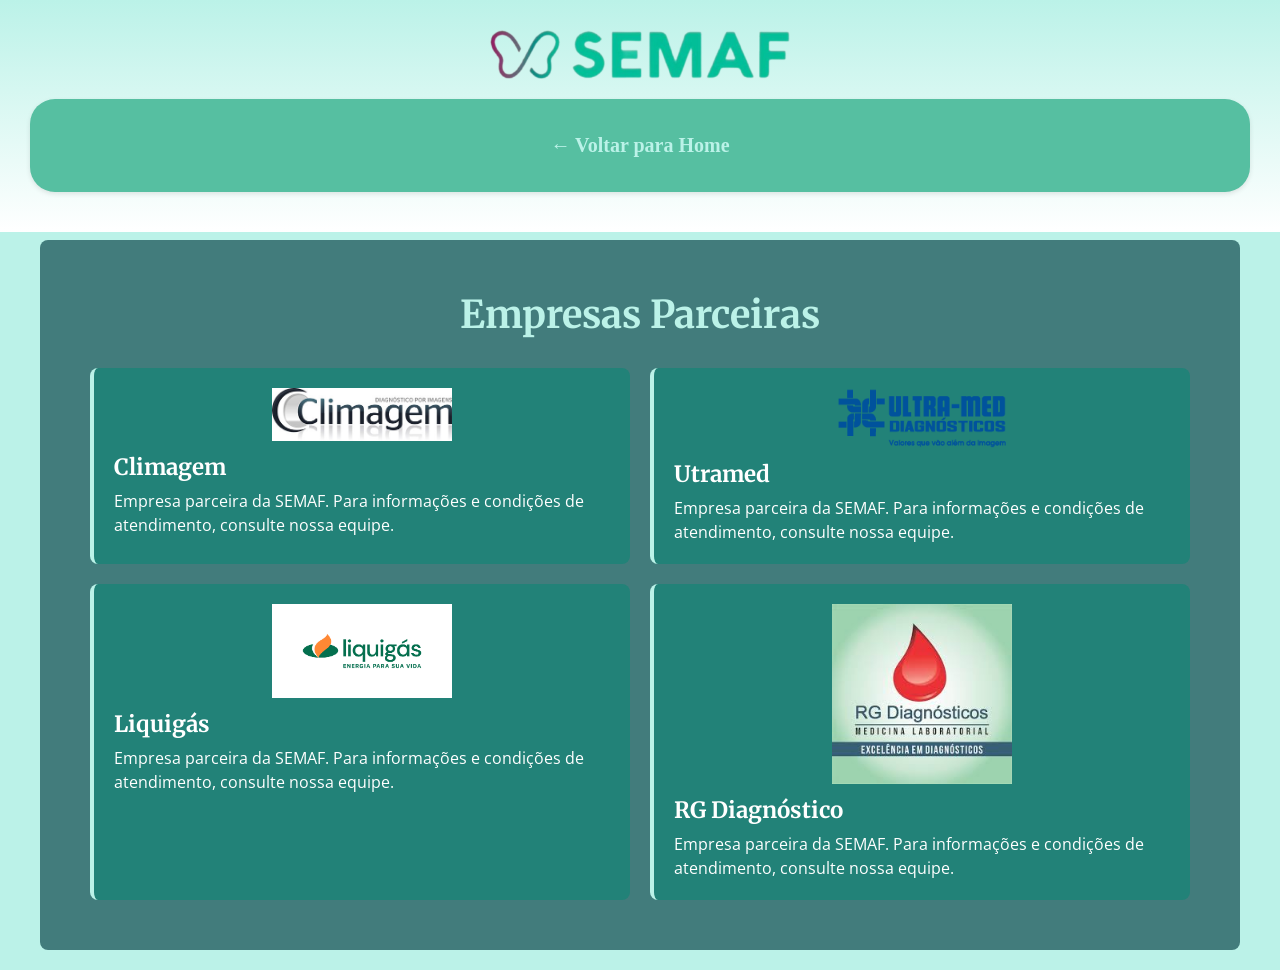
==== empresas-parceiras.html @ 1ea42b10 "salvar" ====
<!DOCTYPE html>
<html lang="pt-BR">
<head>
    <meta charset="UTF-8">
    <meta name="viewport" content="width=device-width, initial-scale=1.0">
    <link rel="stylesheet" href="estilos/estilos.css">
    <title>Empresas Parceiras - SEMAF</title>
    <style>
        html {
            scroll-behavior: smooth;
        }

        .empresas-wrapper {
            background-color: var(--cor4);
            padding: 30px 20px;
            border-radius: 8px;
            margin: 20px 0;
        }

        .empresas-titulo {
            text-align: center;
            color: var(--cor1);
            font-size: 2rem;
            margin-bottom: 30px;
            font-family: var(--fonte-destaque);
        }

        .empresa-grid {
            display: grid;
            grid-template-columns: 1fr;
            gap: 20px;
        }

        .empresa-card {
            background-color: var(--cor5);
            border-left: 4px solid var(--cor1);
            border-radius: 8px;
            padding: 20px;
            color: var(--cor6);
            transition: all 0.3s ease;
        }

        .empresa-logo {
            width: 100%;
            max-width: 180px;
            height: auto;
            margin: 0 auto 12px auto;
            display: block;
            object-fit: contain;
        }

        .empresa-card:hover {
            border-left-width: 8px;
            border-color: var(--cor0);
            transform: translateY(-4px);
            box-shadow: 0 5px 15px rgba(0, 0, 0, 0.2);
        }

        .empresa-nome {
            font-size: 1.4rem;
            margin-bottom: 8px;
            font-family: var(--fonte-destaque);
        }

        .empresa-descricao {
            font-size: 1rem;
            line-height: 1.5;
            font-family: var(--fonte-normal);
        }

        .navbar {
            text-align: center;
            padding: 10px;
        }

        .navbar a {
            color: var(--cor1);
            text-decoration: none;
            font-weight: bold;
            padding: 10px 20px;
            border-radius: 5px;
            transition: background-color 0.3s ease;
        }

        .navbar a:hover {
            background-color: var(--cor0);
        }

        @media screen and (min-width: 768px) {
            .empresas-wrapper {
                padding: 40px;
            }

            .empresas-titulo {
                font-size: 2.4rem;
            }

            .empresa-grid {
                grid-template-columns: repeat(2, 1fr);
            }
        }

        @media screen and (min-width: 1024px) {
            main {
                display: grid;
                grid-template-columns: 1fr minmax(auto, 1200px) 1fr;
                gap: 20px;
                margin-top: 20px;
                padding: 0;
            }

            .empresas-wrapper {
                grid-column: 2;
                padding: 50px;
            }
        }
    </style>
</head>
<body>
    <header><img src="imagens/SemafLogo2.png" alt="SEMAF Logo">
        <nav>
            <div class="navbar">
                <a href="index.html">← Voltar para Home</a>
            </div>
        </nav>
    </header>

    <main>
        <section class="empresas-wrapper">
            <h1 class="empresas-titulo">Empresas Parceiras</h1>
            <div class="empresa-grid">
                <div class="empresa-card">
                    <img src="imagens/climagemrj.png" alt="Logo Climagem" class="empresa-logo">
                    <h2 class="empresa-nome">Climagem</h2>
                    <p class="empresa-descricao">Empresa parceira da SEMAF. Para informações e condições de atendimento, consulte nossa equipe.</p>
                </div>
                <div class="empresa-card">
                    <img src="imagens/logo-ultramed_home.png" alt="Logo Utramed" class="empresa-logo">
                    <h2 class="empresa-nome">Utramed</h2>
                    <p class="empresa-descricao">Empresa parceira da SEMAF. Para informações e condições de atendimento, consulte nossa equipe.</p>
                </div>
                <div class="empresa-card">
                    <img src="imagens/logo-og-liquigas.png" alt="Logo Liquigás" class="empresa-logo">
                    <h2 class="empresa-nome">Liquigás</h2>
                    <p class="empresa-descricao">Empresa parceira da SEMAF. Para informações e condições de atendimento, consulte nossa equipe.</p>
                </div>
                <div class="empresa-card">
                    <img src="imagens/rg.png" alt="Logo RG Diagnósticos" class="empresa-logo">
                    <h2 class="empresa-nome">RG Diagnóstico</h2>
                    <p class="empresa-descricao">Empresa parceira da SEMAF. Para informações e condições de atendimento, consulte nossa equipe.</p>
                </div>
            </div>
        </section>
    </main>
</body>
</html>
---- estilos/estilos.css ----
/* ===== MOBILE FIRST - Estilos base para dispositivos móveis ===== */
@import url('https://fonts.googleapis.com/css2?family=Merriweather:ital,opsz,wght@0,18..144,300..900;1,18..144,300..900&family=Open+Sans:ital,wght@0,300..800;1,300..800&display=swap');

:root{
    --cor0: #7D436A;
    --cor1: #BBF2E8;
    --cor2: #04BF8A;
    --cor3: #56BFA1;
    --cor4: #427C7C;
    --cor5: #228278;
    --cor6: #ffffff;
    --cor7: #000000;
    
    --fonte-normal: "Open Sans";
    --fonte-destaque: "Merriweather", serif;
}

*{
    margin: 0px;
    padding: 0px;
    box-sizing: border-box;
}

body{
    background-color: var(--cor3);
    padding-top: 75px;
}

/* Header - Mobile */
header{
    background-image: linear-gradient(to bottom, var(--cor1), var(--cor6));
    padding: 5px 15px 0px;
    text-align: center;
    position: fixed;
    top: 0;
    left: 0;
    right: 0;
    z-index: 1000;
}

header img{
    display: block;
    max-width: 140px;
    width: 100%;
    margin: auto;
    padding-bottom: 20px;
}

/* Navegação - Mobile */
nav{
    background-color: var(--cor3);
    padding: 5px 15px;
    text-align: center;
    box-shadow: 0 2px 5px rgba(0, 0, 0, 0.1);
    min-height: 35px;
    border-radius: 25px;
    margin-bottom: 10px;
}

/* Botão Hambúrguer - Mobile */
.menu-toggle{
    display: flex;
    flex-direction: column;
    justify-content: space-between;
    width: 25px;
    height: 20px;
    background: transparent;
    border: none;
    cursor: pointer;
    padding: 0;
    z-index: 1001;
    margin: 0 auto;
    position: relative;
}

.menu-toggle span{
    display: block;
    width: 100%;
    height: 2px;
    background-color: var(--cor1);
    border-radius: 3px;
    transition: all 0.3s ease;
    transform-origin: center;
}

.menu-toggle.active span:nth-child(1){
    transform: rotate(45deg) translateY(10px);
}

.menu-toggle.active span:nth-child(2){
    opacity: 0;
    transform: translateX(-20px);
}

.menu-toggle.active span:nth-child(3){
    transform: rotate(-45deg) translateY(-10px);
}

/* Menu Content - Mobile */
.menu-content{
    display: flex;
    flex-direction: column;
    gap: 0;
    max-height: 0;
    overflow: hidden;
    transition: max-height 0.5s ease;
    margin-top: 0;
}

.menu-content.active{
    max-height: 400px;
}

.menu-content a{
    opacity: 0;
    transform: translateY(-10px);
    transition: opacity 0.3s ease, transform 0.3s ease;
}

.menu-content.active a{
    opacity: 1;
    transform: translateY(0);
}

nav a{
    font-size: 14px;
    font-weight: bold;
    text-decoration: none;
    color: var(--cor6);
    padding: 8px;
    margin: 3px 0;
    border-radius: 5px;
    display: block;
    transition: all 0.3s ease;
}

nav a:hover{
    background-color: var(--cor0);
    color: var(--cor6);
}

/* Main - Mobile */
main{
    padding: 10px;
    margin-top: 10px;
}

section#ficha{
    background-color: var(--cor4);
    padding: 15px;
    border-radius: 8px;
    width: 100%;
}

/* História - Mobile */
div.historia h1{
    text-align: center;
    color: var(--cor6);
    font-size: 1.5rem;
    margin-bottom: 15px;
    font-family: var(--fonte-destaque);
}

div.historia p{
    font-weight: normal;
    color: var(--cor6);
    font-size: 0.9rem;
    line-height: 1.6;
    font-family: var(--fonte-normal);
}

/* Serviços - Mobile */
div.servicos h1{
    text-align: center;
    color: var(--cor6);
    font-size: 1.5rem;
    margin: 20px 0 15px 0;
    font-family: var(--fonte-destaque);
}

.servicos-grid{
    display: flex;
    flex-direction: column;
    gap: 15px;
}

.servico-card{
    display: flex;
    flex-direction: column;
    gap: 15px;
    background-color: var(--cor5);
    padding: 15px;
    border-radius: 8px;
    border-left: 4px solid var(--cor6);
    transition: border-color 0.5s, border-width 0.5s;
}

.servico-card:hover{
    border-color: var(--cor0);
    border-left-width: 8px;
    cursor: pointer;
}

.servico-card .foto{
    width: 100%;
    max-width: 500px;
    aspect-ratio: 16/9;
    object-fit: contain;
    border-radius: 8px;
    margin: 0 auto;
}

.servico-card .projeto-info {
    display: flex;
    flex-direction: column;
    gap: 10px;
}

.servico-card .projeto-info .titulo {
    color: var(--cor6);
    font-size: 1.2rem;
    font-weight: bold;
    font-family: var(--fonte-destaque);
    margin: 0;
}

.servico-card .projeto-info p {
    color: var(--cor6);
    font-size: 0.95rem;
    font-family: var(--fonte-normal);
    margin: 0;
    line-height: 1.5;
}

.servico-card .projeto-info .descricao summary {
    color: var(--cor6);
    cursor: pointer;
    font-weight: bold;
    font-family: var(--fonte-normal);
}

.servico-card .projeto-info .descricao p {
    color: var(--cor6);
    margin-top: 10px;
}

/* Equipamentos - Mobile */
div.Equipamentos h1{
    text-align: center;
    color: var(--cor6);
    font-size: 1.5rem;
    margin: 20px 0 15px 0;
    font-family: var(--fonte-destaque);
}

.equipamentos-grid{
    display: none;
}

#equipGridDesktop {
    display: none;
}

#equipamentos-container{
    display: flex;
    flex-direction: column;
    gap: 15px;
    background-color: var(--cor5);
    padding: 15px;
    border-radius: 8px;
    border-left: 4px solid var(--cor6);
    margin-bottom: 15px;
    transition: border-color 0.5s, border-width 0.5s;
}

#equipamentos-container:hover{
    border-color: var(--cor0);
    border-left-width: 8px;
    cursor: pointer;
}
    
#equipamentos-container .foto{
    width: 100%;
    max-width: 300px;
    aspect-ratio: 16/9;
    object-fit: contain;
    border-radius: 8px;
    margin: 0 auto;
}

#equipamentos-container .projeto {
    display: flex;
    flex-direction: column;
    gap: 10px;
}

#equipamentos-container .projeto-info {
    display: flex;
    flex-direction: column;
    gap: 10px;
}

#equipamentos-container .projeto-info .titulo {
    color: var(--cor6);
    font-size: 1.2rem;
    font-weight: bold;
    font-family: var(--fonte-destaque);
    margin: 0;
}

#equipamentos-container .projeto-info p {
    color: var(--cor6);
    font-size: 0.95rem;
    font-family: var(--fonte-normal);
    margin: 0;
    line-height: 1.5;
}

#equipamentos-container .projeto-info .descricao summary {
    color: var(--cor6);
    cursor: pointer;
    font-weight: bold;
    font-family: var(--fonte-normal);
}

#equipamentos-container .projeto-info .descricao p {
    color: var(--cor6);
    margin-top: 10px;
}

/* PARCEIROS */
div.parceiros h1{
    text-align: center;
    color: var(--cor6);
    font-size: 1.5rem;
    margin: 20px 0 15px 0;
    font-family: var(--fonte-destaque);
}

.parceiros-grid{
    display: none;
}

#parceirosGridDesktop {
    display: none;
}

.parceiro-card{
    display: flex;
    flex-direction: column;
    background-color: var(--cor5);
    padding: 20px;
    border-radius: 8px;
    border-left: 4px solid var(--cor1);
    transition: all 0.3s ease;
    text-align: center;
}

.parceiro-info{
    display: flex;
    flex-direction: column;
    gap: 6px;
}


.parceiro-card:hover{
    border-color: var(--cor0);
    border-left-width: 8px;
    transform: translateY(-5px);
    box-shadow: 0 5px 15px rgba(0, 0, 0, 0.2);
    cursor: pointer;
}

.parceiro-foto{
    width: 150px;
    height: 150px;
    border-radius: 50%;
    object-fit: cover;
    object-position: center top;
    margin: 0 auto 15px auto;
    border: 4px solid var(--cor1);
}

.parceiro-card .titulo{
    color: var(--cor6);
    font-size: 1.2rem;
    margin-bottom: 8px;
    font-family: var(--fonte-destaque);
}

.parceiro-card .especialidade{
    color: var(--cor6);
    font-size: 1rem;
    font-weight: bold;
    margin-bottom: 8px;
    font-family: var(--fonte-normal);
}

.parceiro-card .descricao{
    color: var(--cor6);
    font-size: 0.9rem;
    line-height: 1.4;
    font-family: var(--fonte-normal);
}

.parceiro-card .cro{
    color: var(--cor1);
    font-size: 0.85rem;
    margin-bottom: 5px;
    font-family: var(--fonte-normal);
}

.parceiro-card .servicos-lista{
    list-style: none;
    padding: 0;
    margin-top: 10px;
}

.parceiro-card .servicos-lista li{
    color: var(--cor6);
    font-size: 0.95rem;
    padding: 5px 0;
    font-family: var(--fonte-normal);
    position: relative;
    padding-left: 20px;
}

.parceiro-card .servicos-lista li:before{
    content: "•";
    color: var(--cor1);
    font-weight: bold;
    position: absolute;
    left: 5px;
}
.local-titulo {
    font-family: var(--fonte-destaque);
    color: var(--cor6);
    text-align: center;
    margin-bottom: 20px;
}

/* ===== TABLET - Media Query para telas médias (768px+) ===== */
@media screen and (min-width: 768px) {
    body{
        padding-top: 200px;
    }
    
    header{
        padding: 35px;
    }
    
    header img{
        max-width: 280px;
    }
    
    nav{
        top: 117px;
    }
    
    /* Esconde o botão hambúrguer em tablet/desktop */
    .menu-toggle{
        display: none;
    }
    
    /* Menu sempre visível em tablet/desktop */
    .menu-content{
        display: flex;
        flex-direction: row;
        justify-content: center;
        flex-wrap: wrap;
        max-height: none;
        overflow: visible;
        padding: 0;
        margin-top: 0;
    }
    
    .menu-content a{
        opacity: 1;
        transform: translateY(0);
    }
    
    nav a{
        font-size: 18px;
        margin: 5px;
        display: inline-block;
    }
    
    main{
        padding: 15px 20px;
    }
    
    /* Esconde o carrosel em tablet/desktop */
    .carousel-container {
        display: none !important;
    }
    
    /* Mostra a grid normal para profissionais */
    #parceirosGridDesktop {
        display: grid !important;
        grid-template-columns: repeat(2, 1fr) !important;
        gap: 20px;
    }
    
    /* Mostra a grid normal para equipamentos */
    #equipGridDesktop {
        display: grid !important;
        grid-template-columns: 1fr !important;
        gap: 20px;
    }
    
    section#ficha{
        padding: 20px 30px;
        margin: 0 auto;
        max-width: 90%;
    }
    
    div.historia h1{
        font-size: 1.8rem;
    }
    
    div.historia p{
        font-size: 1rem;
    }
    
    div.servicos h1{
        font-size: 1.8rem;
    }
    
    div.Equipamentos h1{
        font-size: 1.8rem;
    }
    
    .servicos-grid{
        display: grid;
        grid-template-columns: repeat(2, 1fr);
        gap: 20px;
    }
    
    .servico-card .foto{
        width: 60%;
        max-width: none;
    }
    
    #equipamentos-container .foto{
        width: 40%;
        max-width: none;
    }
    
    .equipamentos-grid{
        display: grid;
        grid-template-columns: 1fr;
        gap: 20px;
    }
    
    div.parceiros h1{
        font-size: 1.8rem;
    }
    
    .parceiros-grid {
        display: none;
    }
    
    #parceirosGridDesktop {
        display: grid;
        grid-template-columns: repeat(2, 1fr);
        gap: 20px;
    }
    
    .equipamentos-grid {
        display: none;
    }
    
    #equipGridDesktop {
        display: grid;
        grid-template-columns: 1fr;
        gap: 20px;
    }
    
    div.localizacao h1{
        font-size: 1.8rem;
    }
    
    .localizacao-content{
        display: grid;
        grid-template-columns: 1fr 1fr;
        gap: 25px;
    }
}

/* ===== DESKTOP - Media Query para telas grandes (1024px+) ===== */
@media screen and (min-width: 1024px) {
    body{
        background-color: var(--cor1);
        padding-top: 200px;
    }
    
    header{
        padding: 30px;
    }
    
    header img{
        max-width: 300px;
    }
    
    nav{
        top: 151px;
    }
    
    nav a{
        font-size: 20px;
        margin: 10px;
    }
    
    main{
        display: grid;
        grid-template-columns: 1fr minmax(auto, 1200px) 1fr;
        gap: 20px;
        margin-top: 20px;
        padding: 0;
    }
    
    section#ficha{
        grid-column: 2;
        max-width: none;
        padding: 20px;
    }
    
    div.historia h1{
        font-size: 2rem;
    }
    
    div.historia p{
        font-size: 1.1rem;
    }
    
    div.servicos h1{
        font-size: 2rem;
    }
    
    div.Equipamentos h1{
        font-size: 2rem;
    }
    
    .servicos-grid{
        display: grid;
        grid-template-columns: repeat(2, 1fr);
        gap: 25px;
    }
    
    .servico-card{
        gap: 25px;
        padding: 10px;
        border-left-width: 5px;
    }
    
    .servico-card:hover{
        border-left-width: 15px;
    }
    
    .servico-card .foto{
        width: 70%;
    }
    
    #equipamentos-container{
        gap: 25px;
        padding: 10px;
        border-left-width: 5px;
    }
    
    #equipamentos-container:hover{
        border-left-width: 15px;
    }
    
    #equipamentos-container .foto{
        width: 60%;
    }
    
    .equipamentos-grid{
        display: grid;
        grid-template-columns: repeat(2, 1fr);
        gap: 20px;
    }
    
    div.parceiros h1{
        font-size: 2rem;
    }
    
    .parceiros-grid{
        display: grid;
        grid-template-columns: repeat(3, 1fr);
        gap: 25px;
    }
    
    .parceiro-card{
        padding: 25px;
    }
    
    .parceiro-card .titulo{
        font-size: 1.3rem;
    }
    
    div.localizacao h1{
        font-size: 2rem;
    }
    
    .localizacao-content{
        max-width: 1200px;
        margin: 0 auto;
    }
    
    .localizacao-mapa iframe{
        height: 400px;
    }
}

/* ===== CARROSEL - Mobile ===== */
.carousel-container {
    display: none;
    position: relative;
    width: 100%;
    overflow: hidden;
    margin: 10px 0;
}

#parceiroCarousel,
#equipCarousel {
    display: none;
}

.carousel-wrapper {
    display: flex;
    overflow-x: auto;
    scroll-behavior: smooth;
    gap: 15px;
    padding: 0;
    margin: 0;
    scroll-snap-type: x mandatory;
    -webkit-overflow-scrolling: touch;
}

.carousel-wrapper::-webkit-scrollbar {
    display: none;
}

.carousel-item {
    flex: 0 0 calc(100% - 10px);
    scroll-snap-align: start;
    min-width: 0;
}

.carousel-controls {
    display: flex;
    justify-content: center;
    align-items: center;
    gap: 15px;
    margin-top: 15px;
    padding: 10px 0;
}

.carousel-btn {
    background-color: var(--cor1);
    border: none;
    width: 40px;
    height: 40px;
    border-radius: 50%;
    cursor: pointer;
    display: flex;
    justify-content: center;
    align-items: center;
    font-size: 20px;
    color: var(--cor0);
    transition: all 0.3s ease;
    font-weight: bold;
}

.carousel-btn:hover {
    background-color: var(--cor2);
    transform: scale(1.1);
}

.carousel-btn:active {
    transform: scale(0.95);
}

.carousel-indicators {
    display: flex;
    justify-content: center;
    gap: 8px;
    margin-top: 10px;
}

.carousel-dot {
    width: 8px;
    height: 8px;
    border-radius: 50%;
    background-color: var(--cor3);
    cursor: pointer;
    transition: all 0.3s ease;
}

.carousel-dot.active {
    background-color: var(--cor0);
    width: 24px;
    border-radius: 4px;
}

@media screen and (min-width: 768px) {
    .carousel-container {
        display: none !important;
    }
}

@media screen and (max-width: 767px) {
    .carousel-container {
        display: block;
    }

    #parceiroCarousel,
    #equipCarousel {
        display: block;
    }
}

/* LOCALIZAÇÃO */
div.localizacao{
    padding: 20px 15px;
    margin: 20px 0;
}

div.localizacao h1{
    text-align: center;
    color: var(--cor6);
    font-size: 1.5rem;
    margin: 20px 0 30px 0;
    font-family: var(--fonte-destaque);
}

.localizacao-item{
    margin-bottom: 40px;
}

.localizacao-titulo{
    text-align: center;
    color: var(--cor1);
    font-size: 1.3rem;
    margin: 20px 0 15px 0;
    font-family: var(--fonte-destaque);
}

.localizacao-content{
    display: flex;
    flex-direction: column;
    gap: 20px;
}

.localizacao-info{
    background-color: var(--cor5);
    padding: 20px;
    border-radius: 8px;
    border-left: 4px solid var(--cor1);
}

.localizacao-info h3{
    color: var(--cor6);
    font-size: 1.2rem;
    margin-bottom: 15px;
    font-family: var(--fonte-destaque);
}

.localizacao-info p{
    color: var(--cor6);
    font-size: 0.95rem;
    line-height: 1.6;
    margin: 8px 0;
    font-family: var(--fonte-normal);
}

.localizacao-info strong{
    color: var(--cor1);
}

.localizacao-info a{
    color: var(--cor0);
    text-decoration: none;
    transition: opacity 0.3s ease;
}
.telefone{
    color: var(--cor6);
    text-decoration: none;
}

.localizacao-info a:hover{
    opacity: 0.8;
    text-decoration: underline;
}

.localizacao-mapa{
    border-radius: 8px;
    overflow: hidden;
    box-shadow: 0 4px 8px rgba(0, 0, 0, 0.2);
}

.localizacao-mapa iframe{
    display: block;
    width: 100%;
}

div.contatos{
    width: 200px;
    background-color: var(--cor0);
    border-radius: 5px;
    margin: 0 auto;
}
div.contatos h1{
    text-align: center;
    color: var(--cor6);
    font-size: 1.5rem;
    margin: 20px 0 15px 0;
    font-family: var(--fonte-destaque);
}
div.contatos p{
    text-align: center;
    font-weight: bold;
    color: var(--cor6);
    font-size: 0.9rem;
    line-height: 1.6;
    font-family: var(--fonte-normal);
}

div.contatos a{
    color: var(--cor6);
    text-decoration: none;
    transition: opacity 0.3s ease;
}

div.contatos a:hover{
    opacity: 0.8;
    text-decoration: underline;
}

/* ===== ESTILO BLOG - Eventos ===== */

/* Eventos - Mobile */
#evento, .evento{
    background-color: var(--cor6);
    border-radius: 12px;
    overflow: hidden;
    box-shadow: 0 4px 12px rgba(0, 0, 0, 0.1);
    margin-bottom: 30px;
    transition: transform 0.3s ease, box-shadow 0.3s ease;
}

#evento:hover, .evento:hover{
    transform: translateY(-5px);
    box-shadow: 0 8px 20px rgba(0, 0, 0, 0.15);
}

.evento-imagem{
    width: 100%;
    height: 200px;
    object-fit: contain;
    display: block;
}

.evento-conteudo{
    padding: 20px;
}

.evento-data{
    display: inline-block;
    background-color: var(--cor3);
    color: var(--cor6);
    font-size: 0.85rem;
    font-weight: bold;
    padding: 5px 12px;
    border-radius: 20px;
    margin-bottom: 12px;
}

.evento-titulo{
    color: var(--cor4);
    font-size: 1.5rem;
    margin: 10px 0;
    line-height: 1.3;
    font-family: var(--fonte-destaque);
}

.evento-resumo{
    color: var(--cor4);
    font-size: 1rem;
    line-height: 1.6;
    margin: 15px 0;
    font-family: var(--fonte-normal);
}

.evento-categoria{
    display: inline-block;
    background-color: var(--cor0);
    color: var(--cor6);
    font-size: 0.8rem;
    padding: 4px 10px;
    border-radius: 5px;
    margin-right: 8px;
    margin-bottom: 8px;
}

.evento-link{
    display: inline-block;
    color: var(--cor6);
    text-decoration: none;
    font-weight: bold;
    margin-top: 15px;
    transition: color 0.3s ease;
}

.evento-link:hover{
    color: var(--cor6);
}

.evento-autor{
    display: flex;
    align-items: center;
    margin-top: 20px;
    padding-top: 15px;
    border-top: 1px solid #e0e0e0;
}

.evento-autor-foto{
    width: 40px;
    height: 40px;
    border-radius: 50%;
    object-fit: cover;
    margin-right: 12px;
}

.evento-autor-info{
    display: flex;
    flex-direction: column;
}

.evento-autor-nome{
    font-weight: bold;
    color: var(--cor6);
    font-size: 0.9rem;
}

.evento-autor-cargo{
    color: #888;
    font-size: 0.8rem;
}

/* Tablet */
@media screen and (min-width: 768px) {
    .evento-imagem{
        height: 280px;
    }
    
    .evento-titulo{
        font-size: 1.8rem;
    }
    
    .evento-conteudo{
        padding: 25px;
    }
}

/* Desktop */
@media screen and (min-width: 1024px) {
    .evento-imagem{
        height: 350px;
    }
    
    .evento-titulo{
        font-size: 2rem;
    }
    
    .evento-conteudo{
        padding: 30px;
    }
    
    .evento-resumo{
        font-size: 1.1rem;
    }
}

/* ===== FOOTER ===== */
footer{
    background-color: var(--cor0);
    color: var(--cor6);
    min-height: 50px;
    padding: 15px;
    text-align: center;
    font-family: var(--fonte-destaque);
    font-size: 0.9rem;
    display: flex;
    align-items: center;
    justify-content: center;
}

footer a{
    color: var(--cor6);
    text-decoration: none;
}

footer a:hover{
    color: var(--cor6);
}
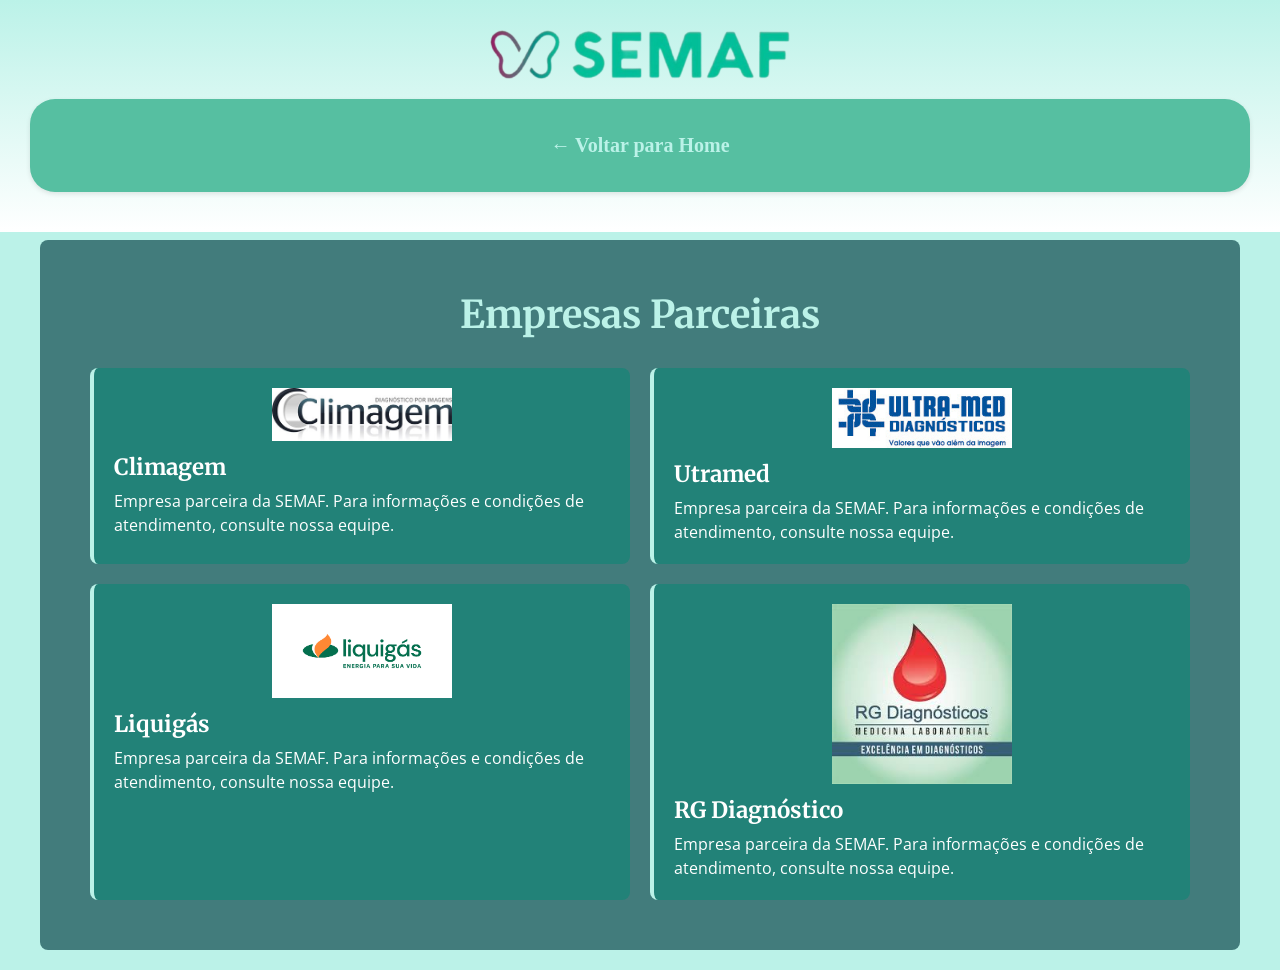
==== commit d58f4e64: "salvar" ====
--- a/empresas-parceiras.html
+++ b/empresas-parceiras.html
@@ -135,7 +135,7 @@
                     <p class="empresa-descricao">Empresa parceira da SEMAF. Para informações e condições de atendimento, consulte nossa equipe.</p>
                 </div>
                 <div class="empresa-card">
-                    <img src="imagens/logo-ultramed_home.png" alt="Logo Utramed" class="empresa-logo">
+                    <img src="imagens/logo-ultramed_home.jpg" alt="Logo Utramed" class="empresa-logo">
                     <h2 class="empresa-nome">Utramed</h2>
                     <p class="empresa-descricao">Empresa parceira da SEMAF. Para informações e condições de atendimento, consulte nossa equipe.</p>
                 </div>
--- a/estilos/estilos.css
+++ b/estilos/estilos.css
@@ -432,6 +432,52 @@
     position: absolute;
     left: 5px;
 }
+
+/* GANHADORES */
+div.ganhadores h1{
+    text-align: center;
+    color: var(--cor6);
+    font-size: 1.5rem;
+    margin: 20px 0 15px 0;
+    font-family: var(--fonte-destaque);
+}
+
+.ganhadores-grid{
+    display: grid;
+    grid-template-columns: 1fr;
+    gap: 15px;
+}
+
+.ganhador-card{
+    background-color: var(--cor5);
+    padding: 20px;
+    border-radius: 8px;
+    border-left: 4px solid var(--cor1);
+    transition: all 0.3s ease;
+}
+
+.ganhador-card:hover{
+    border-color: var(--cor0);
+    border-left-width: 8px;
+    transform: translateY(-4px);
+    box-shadow: 0 5px 15px rgba(0, 0, 0, 0.2);
+    cursor: pointer;
+}
+
+.ganhador-info .titulo{
+    color: var(--cor6);
+    font-size: 1.2rem;
+    margin-bottom: 6px;
+    font-family: var(--fonte-destaque);
+}
+
+.ganhador-info .premio,
+.ganhador-info .data{
+    color: var(--cor6);
+    font-size: 0.95rem;
+    font-family: var(--fonte-normal);
+    margin: 0;
+}
 .local-titulo {
     font-family: var(--fonte-destaque);
     color: var(--cor6);
@@ -575,6 +621,15 @@
         grid-template-columns: 1fr;
         gap: 20px;
     }
+
+    div.ganhadores h1{
+        font-size: 1.8rem;
+    }
+
+    .ganhadores-grid{
+        grid-template-columns: repeat(2, 1fr);
+        gap: 20px;
+    }
     
     div.localizacao h1{
         font-size: 1.8rem;
@@ -683,6 +738,15 @@
     
     div.parceiros h1{
         font-size: 2rem;
+    }
+
+    div.ganhadores h1{
+        font-size: 2rem;
+    }
+
+    .ganhadores-grid{
+        grid-template-columns: repeat(3, 1fr);
+        gap: 25px;
     }
     
     .parceiros-grid{
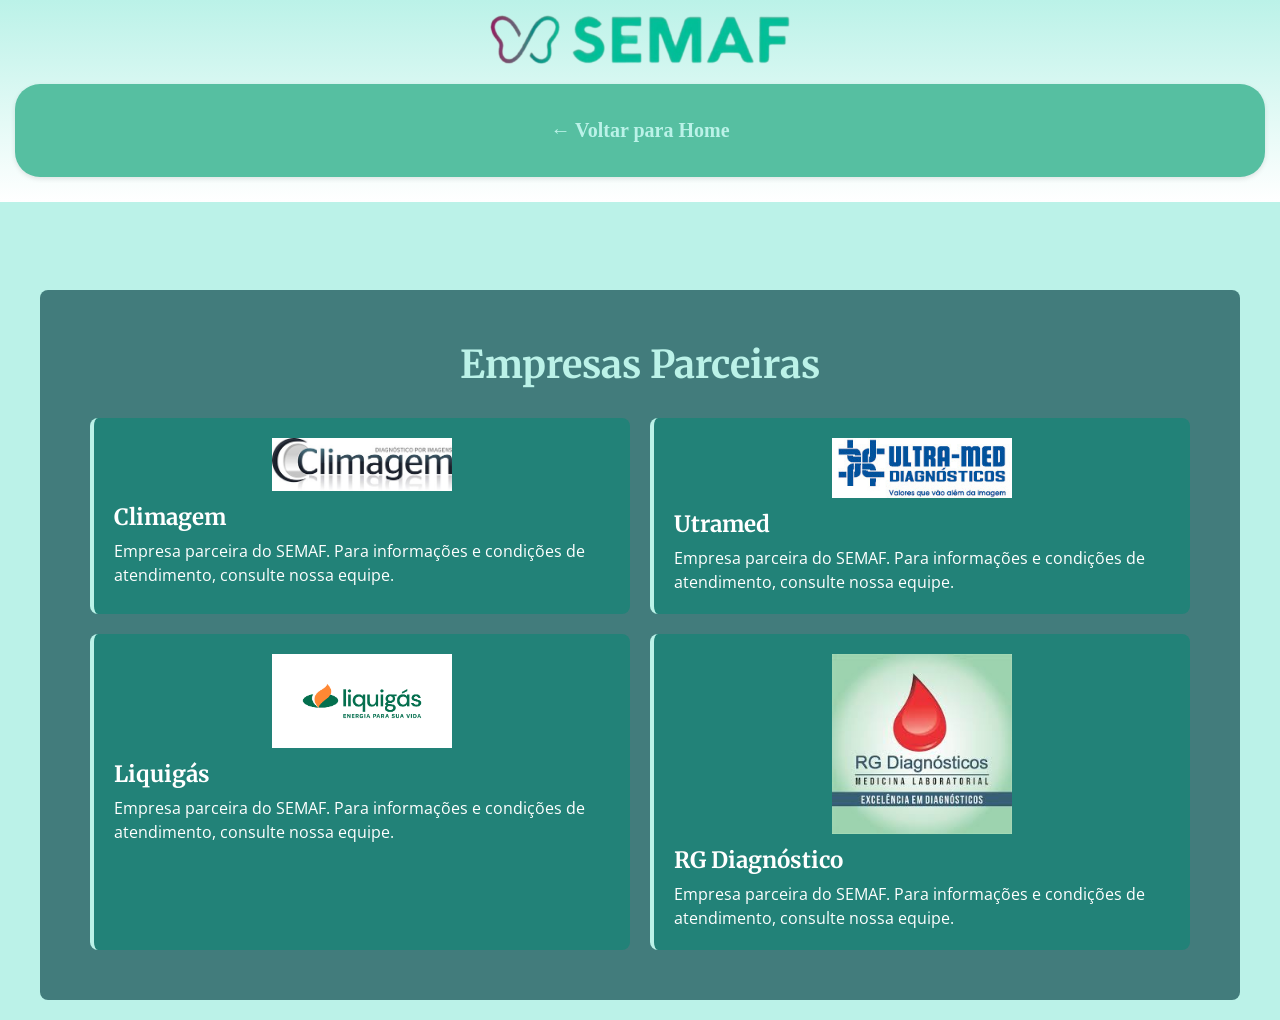
==== commit d27c8dc6: "alteração de ortografia" ====
--- a/empresas-parceiras.html
+++ b/empresas-parceiras.html
@@ -132,22 +132,22 @@
                 <div class="empresa-card">
                     <img src="imagens/climagemrj.png" alt="Logo Climagem" class="empresa-logo">
                     <h2 class="empresa-nome">Climagem</h2>
-                    <p class="empresa-descricao">Empresa parceira da SEMAF. Para informações e condições de atendimento, consulte nossa equipe.</p>
+                    <p class="empresa-descricao">Empresa parceira do SEMAF. Para informações e condições de atendimento, consulte nossa equipe.</p>
                 </div>
                 <div class="empresa-card">
                     <img src="imagens/logo-ultramed_home.jpg" alt="Logo Utramed" class="empresa-logo">
                     <h2 class="empresa-nome">Utramed</h2>
-                    <p class="empresa-descricao">Empresa parceira da SEMAF. Para informações e condições de atendimento, consulte nossa equipe.</p>
+                    <p class="empresa-descricao">Empresa parceira do SEMAF. Para informações e condições de atendimento, consulte nossa equipe.</p>
                 </div>
                 <div class="empresa-card">
                     <img src="imagens/logo-og-liquigas.png" alt="Logo Liquigás" class="empresa-logo">
                     <h2 class="empresa-nome">Liquigás</h2>
-                    <p class="empresa-descricao">Empresa parceira da SEMAF. Para informações e condições de atendimento, consulte nossa equipe.</p>
+                    <p class="empresa-descricao">Empresa parceira do SEMAF. Para informações e condições de atendimento, consulte nossa equipe.</p>
                 </div>
                 <div class="empresa-card">
                     <img src="imagens/rg.png" alt="Logo RG Diagnósticos" class="empresa-logo">
                     <h2 class="empresa-nome">RG Diagnóstico</h2>
-                    <p class="empresa-descricao">Empresa parceira da SEMAF. Para informações e condições de atendimento, consulte nossa equipe.</p>
+                    <p class="empresa-descricao">Empresa parceira do SEMAF. Para informações e condições de atendimento, consulte nossa equipe.</p>
                 </div>
             </div>
         </section>
--- a/estilos/estilos.css
+++ b/estilos/estilos.css
@@ -1,4 +1,4 @@
-/* ===== MOBILE FIRST - Estilos base para dispositivos móveis ===== */
+﻿/* ===== MOBILE FIRST - Estilos base para dispositivos móveis ===== */
 @import url('https://fonts.googleapis.com/css2?family=Merriweather:ital,opsz,wght@0,18..144,300..900;1,18..144,300..900&family=Open+Sans:ital,wght@0,300..800;1,300..800&display=swap');
 
 :root{
@@ -108,7 +108,7 @@
 }
 
 .menu-content.active{
-    max-height: 400px;
+    max-height: 600px;
 }
 
 .menu-content a{
@@ -328,6 +328,98 @@
     margin-top: 10px;
 }
 
+/* REPRESENTANTE DE VENDA */
+div.representante h1{
+    text-align: center;
+    color: var(--cor6);
+    font-size: 1.5rem;
+    margin: 20px 0 15px 0;
+    font-family: var(--fonte-destaque);
+}
+
+.representante-container{
+    display: flex;
+    justify-content: center;
+    padding: 20px;
+}
+
+.representante-card{
+    display: flex;
+    flex-direction: column;
+    background-color: var(--cor5);
+    padding: 20px;
+    border-radius: 8px;
+    border-left: 4px solid var(--cor1);
+    transition: all 0.3s ease;
+    text-align: center;
+    max-width: 300px;
+}
+
+.representante-card:hover{
+    border-color: var(--cor0);
+    border-left-width: 8px;
+    transform: translateY(-5px);
+    box-shadow: 0 5px 15px rgba(0, 0, 0, 0.2);
+    cursor: pointer;
+}
+
+.representante-foto{
+    width: 150px;
+    height: 150px;
+    border-radius: 50%;
+    object-fit: cover;
+    object-position: center top;
+    margin: 0 auto 15px auto;
+    border: 4px solid var(--cor1);
+}
+
+.representante-info{
+    display: flex;
+    flex-direction: column;
+    gap: 6px;
+}
+
+.representante-card .titulo{
+    color: var(--cor6);
+    font-size: 1.2rem;
+    margin-bottom: 8px;
+    font-family: var(--fonte-destaque);
+}
+
+.representante-card .cargo{
+    color: var(--cor6);
+    font-size: 1rem;
+    font-weight: bold;
+    margin-bottom: 8px;
+    font-family: var(--fonte-normal);
+}
+
+.representante-card .descricao{
+    color: var(--cor6);
+    font-size: 0.9rem;
+    line-height: 1.4;
+    font-family: var(--fonte-normal);
+}
+
+.representante-card .telefone{
+    color: var(--cor1);
+    font-size: 1rem;
+    font-weight: bold;
+    margin-top: 12px;
+    font-family: var(--fonte-normal);
+}
+
+.representante-card .telefone a{
+    color: var(--cor1);
+    text-decoration: none;
+    transition: all 0.3s ease;
+}
+
+.representante-card .telefone a:hover{
+    color: var(--cor0);
+    text-decoration: underline;
+}
+
 /* PARCEIROS */
 div.parceiros h1{
     text-align: center;
@@ -390,7 +482,7 @@
 
 .parceiro-card .especialidade{
     color: var(--cor6);
-    font-size: 1rem;
+    font-size: 150px;
     font-weight: bold;
     margin-bottom: 8px;
     font-family: var(--fonte-normal);
@@ -433,6 +525,177 @@
     left: 5px;
 }
 
+/* ESTILOS PARA CARROSSEL DE PROFISSIONAIS ÚNICO */
+.profissional-foto {
+    width: 100%;
+    max-width: 500px;
+    height: auto;
+    max-height: 420px;
+    object-fit: contain;
+    border-radius: 8px;
+}
+
+.parceiro-card-unico {
+    display: flex;
+    justify-content: center;
+    align-items: center;
+    width: 50%;
+    padding: 20px;
+    background-color: var(--cor4);
+    border-radius: 12px;
+    min-height: 300px;
+}
+
+.parceiro-foto-unico {
+    width: 50%;
+    max-width: 300px;
+    height: 250px;
+    border-radius: 12px;
+    object-fit: contain;
+    object-position: center;
+    box-shadow: 0 4px 10px rgba(0, 0, 0, 0.2);
+}
+
+/* Responsivo: Aumentar tamanho em desktop */
+@media screen and (min-width: 768px) {
+    .parceiro-foto-unico {
+        max-width: 600px;
+        height: 500px;
+    }
+    
+    .parceiro-card-unico {
+        min-height: 550px;
+    }
+}
+
+/* ESTILOS PARA CARROSSEL DE EQUIPAMENTOS ÚNICO */
+.equip-card-unico {
+    display: flex;
+    flex-direction: column;
+    justify-content: flex-start;
+    align-items: center;
+    width: 100%;
+    padding: 20px;
+    background-color: var(--cor4);
+    border-radius: 12px;
+    min-height: 300px;
+    gap: 16px;
+}
+
+.equip-foto-unico {
+    width: 100%;
+    max-width: 280px;
+    height: 220px;
+    border-radius: 12px;
+    object-fit: contain;
+    object-position: center;
+    box-shadow: 0 4px 10px rgba(0, 0, 0, 0.2);
+}
+
+.equip-info {
+    text-align: center;
+    width: 100%;
+    max-width: 500px;
+}
+
+.equip-info .titulo {
+    color: var(--cor6);
+    font-size: 1.2rem;
+    margin-bottom: 8px;
+    font-family: var(--fonte-destaque);
+}
+
+.equip-info > p {
+    color: var(--cor6);
+    font-size: 0.9rem;
+    font-family: var(--fonte-normal);
+    margin-bottom: 8px;
+}
+
+.equip-info .descricao summary {
+    cursor: pointer;
+    color: var(--cor1);
+    font-weight: bold;
+    font-family: var(--fonte-normal);
+    font-size: 0.9rem;
+}
+
+.equip-info .descricao p {
+    color: var(--cor6);
+    font-size: 0.9rem;
+    font-family: var(--fonte-normal);
+    line-height: 1.5;
+    text-align: left;
+    margin-top: 8px;
+}
+
+/* Responsivo: Aumentar tamanho em desktop */
+@media screen and (min-width: 768px) {
+    .equip-foto-unico {
+        max-width: 400px;
+        height: 320px;
+    }
+    
+    .equip-card-unico {
+        min-height: 500px;
+    }
+}
+
+/* PLANOS */
+.planos {
+    padding: 20px 15px;
+    margin: 20px 0;
+}
+
+.planos h1 {
+    text-align: center;
+    color: var(--cor6);
+    font-size: 1.5rem;
+    margin: 20px 0 30px 0;
+    font-family: var(--fonte-destaque);
+}
+
+.plano-container {
+    display: flex;
+    justify-content: center;
+    align-items: center;
+    width: 100%;
+    padding: 20px;
+}
+
+.plano-card {
+    display: flex;
+    justify-content: center;
+    align-items: center;
+    width: 100%;
+    max-width: 100%;
+    padding: 20px;
+    background-color: var(--cor4);
+    border-radius: 12px;
+}
+
+.plano-imagem {
+    width: 100%;
+    max-width: 400px;
+    height: auto;
+    border-radius: 12px;
+    object-fit: contain;
+    object-position: center;
+    box-shadow: 0 4px 10px rgba(0, 0, 0, 0.2);
+}
+
+/* Responsivo: Aumentar tamanho em desktop */
+@media screen and (min-width: 768px) {
+    .plano-imagem {
+        max-width: 800px;
+        height: auto;
+    }
+    
+    .plano-card {
+        min-height: auto;
+    }
+}
+
 /* GANHADORES */
 div.ganhadores h1{
     text-align: center;
@@ -478,6 +741,14 @@
     font-family: var(--fonte-normal);
     margin: 0;
 }
+
+.ganhadores-carousel{
+    display: block;
+}
+
+#ganhadoresCarousel{
+    display: block;
+}
 .local-titulo {
     font-family: var(--fonte-destaque);
     color: var(--cor6);
@@ -488,19 +759,15 @@
 /* ===== TABLET - Media Query para telas médias (768px+) ===== */
 @media screen and (min-width: 768px) {
     body{
-        padding-top: 200px;
+        padding-top: 150px;
     }
     
     header{
-        padding: 35px;
+        padding: 10px;
     }
     
     header img{
         max-width: 280px;
-    }
-    
-    nav{
-        top: 117px;
     }
     
     /* Esconde o botão hambúrguer em tablet/desktop */
@@ -598,6 +865,15 @@
         gap: 20px;
     }
     
+    div.representante h1{
+        font-size: 1.8rem;
+    }
+    
+    .representante-container{
+        justify-content: center;
+        padding: 40px 20px;
+    }
+    
     div.parceiros h1{
         font-size: 1.8rem;
     }
@@ -626,9 +902,12 @@
         font-size: 1.8rem;
     }
 
-    .ganhadores-grid{
-        grid-template-columns: repeat(2, 1fr);
-        gap: 20px;
+    .ganhadores-carousel{
+        display: block !important;
+    }
+
+    #ganhadoresCarousel{
+        display: block !important;
     }
     
     div.localizacao h1{
@@ -646,19 +925,15 @@
 @media screen and (min-width: 1024px) {
     body{
         background-color: var(--cor1);
-        padding-top: 200px;
+        padding-top: 250px;
     }
     
     header{
-        padding: 30px;
+        padding: 15px;
     }
     
     header img{
         max-width: 300px;
-    }
-    
-    nav{
-        top: 151px;
     }
     
     nav a{
@@ -736,17 +1011,24 @@
         gap: 20px;
     }
     
+    div.representante h1{
+        font-size: 2rem;
+    }
+    
+    .representante-card{
+        max-width: 400px;
+    }
+    
+    .representante-card .titulo{
+        font-size: 1.3rem;
+    }
+    
     div.parceiros h1{
         font-size: 2rem;
     }
 
     div.ganhadores h1{
         font-size: 2rem;
-    }
-
-    .ganhadores-grid{
-        grid-template-columns: repeat(3, 1fr);
-        gap: 25px;
     }
     
     .parceiros-grid{
@@ -774,6 +1056,14 @@
     
     .localizacao-mapa iframe{
         height: 400px;
+    }
+
+    .ganhadores-carousel .carousel-wrapper{
+        gap: 20px;
+    }
+
+    .ganhadores-carousel .carousel-item{
+        flex: 0 0 calc(33.333% - 14px);
     }
 }
 
@@ -800,6 +1090,7 @@
     margin: 0;
     scroll-snap-type: x mandatory;
     -webkit-overflow-scrolling: touch;
+    min-height: 350px;
 }
 
 .carousel-wrapper::-webkit-scrollbar {
@@ -810,6 +1101,10 @@
     flex: 0 0 calc(100% - 10px);
     scroll-snap-align: start;
     min-width: 0;
+    min-height: 350px;
+    display: flex;
+    align-items: center;
+    justify-content: center;
 }
 
 .carousel-controls {
@@ -869,19 +1164,31 @@
 }
 
 @media screen and (min-width: 768px) {
+    #parceiroCarousel,
+    #equipCarousel {
+        display: none !important;
+    }
+    
+    /* Manter carrosséis visíveis em desktop */
+    #profissionaisCarousel,
+    #equipCarousel {
+        display: block !important;
+    }
+    
     .carousel-container {
-        display: none !important;
+        display: block !important;
     }
 }
 
 @media screen and (max-width: 767px) {
     .carousel-container {
-        display: block;
+        display: block !important;
     }
 
     #parceiroCarousel,
-    #equipCarousel {
-        display: block;
+    #equipCarousel,
+    #profissionaisCarousel {
+        display: block !important;
     }
 }
 
@@ -944,7 +1251,7 @@
 }
 
 .localizacao-info a{
-    color: var(--cor0);
+    color: var(--cor6);
     text-decoration: none;
     transition: opacity 0.3s ease;
 }
@@ -967,6 +1274,61 @@
 .localizacao-mapa iframe{
     display: block;
     width: 100%;
+}
+
+/* PONTOS DE RECEBIMENTO */
+.pontos-recebimento{
+    padding: 20px 15px;
+    margin: 20px 0;
+}
+
+.pontos-recebimento .local-titulo{
+    text-align: center;
+    color: var(--cor6);
+    font-size: 1.5rem;
+    margin: 20px 0 30px 0;
+    font-family: var(--fonte-destaque);
+}
+
+.pontos-grid{
+    display: grid;
+    grid-template-columns: 1fr;
+    gap: 20px;
+    margin-bottom: 40px;
+}
+
+.ponto-card{
+    background-color: var(--cor5);
+    padding: 20px;
+    border-radius: 8px;
+    border-left: 4px solid var(--cor1);
+    border-top: 4px solid var(--cor1);
+}
+
+.ponto-titulo{
+    color: var(--cor1);
+    font-size: 1.2rem;
+    margin-bottom: 10px;
+    font-family: var(--fonte-destaque);
+}
+
+.ponto-card p{
+    color: var(--cor6);
+    font-size: 0.95rem;
+    line-height: 1.6;
+    margin: 8px 0;
+    font-family: var(--fonte-normal);
+}
+
+.ponto-card a{
+    color: var(--cor6);
+    text-decoration: none;
+    transition: opacity 0.3s ease;
+}
+
+.ponto-card a:hover{
+    opacity: 0.8;
+    text-decoration: underline;
 }
 
 div.contatos{
@@ -1169,3 +1531,96 @@
 footer a:hover{
     color: var(--cor6);
 }
+/* ===== EMPRESAS PARCEIRAS ===== */
+.empresas-wrapper {
+    background-color: var(--cor4);
+    padding: 30px 20px;
+    border-radius: 8px;
+    margin: 20px 0;
+}
+
+.empresas-titulo {
+    text-align: center;
+    color: var(--cor1);
+    font-size: 2rem;
+    margin-bottom: 30px;
+    font-family: var(--fonte-destaque);
+}
+
+.empresa-grid {
+    display: grid;
+    grid-template-columns: 1fr;
+    gap: 20px;
+}
+
+.empresa-card {
+    background-color: var(--cor5);
+    border-left: 4px solid var(--cor1);
+    border-radius: 8px;
+    padding: 20px;
+    color: var(--cor6);
+    transition: all 0.3s ease;
+}
+
+.empresa-logo {
+    width: 100%;
+    max-width: 180px;
+    height: auto;
+    margin: 0 auto 12px auto;
+    display: block;
+    object-fit: contain;
+}
+
+.empresa-card:hover {
+    border-left-width: 8px;
+    border-color: var(--cor0);
+    transform: translateY(-4px);
+    box-shadow: 0 5px 15px rgba(0, 0, 0, 0.2);
+}
+
+.empresa-nome {
+    font-size: 1.4rem;
+    margin-bottom: 8px;
+    font-family: var(--fonte-destaque);
+}
+
+.empresa-descricao {
+    font-size: 1rem;
+    line-height: 1.5;
+    font-family: var(--fonte-normal);
+}
+
+/* Responsivo - Tablet */
+@media screen and (min-width: 768px) {
+    .empresas-wrapper {
+        padding: 40px;
+    }
+
+    .empresas-titulo {
+        font-size: 2.4rem;
+    }
+
+    .empresa-grid {
+        grid-template-columns: repeat(2, 1fr);
+    }
+}
+
+/* Responsivo - Desktop */
+@media screen and (min-width: 1024px) {
+    .empresa-grid {
+        grid-template-columns: repeat(2, 1fr);
+    }
+}
+
+/* PONTOS DE RECEBIMENTO - Responsivo */
+@media screen and (min-width: 768px) {
+    .pontos-grid {
+        grid-template-columns: repeat(2, 1fr);
+    }
+}
+
+@media screen and (min-width: 1024px) {
+    .pontos-grid {
+        grid-template-columns: repeat(3, 1fr);
+    }
+}
